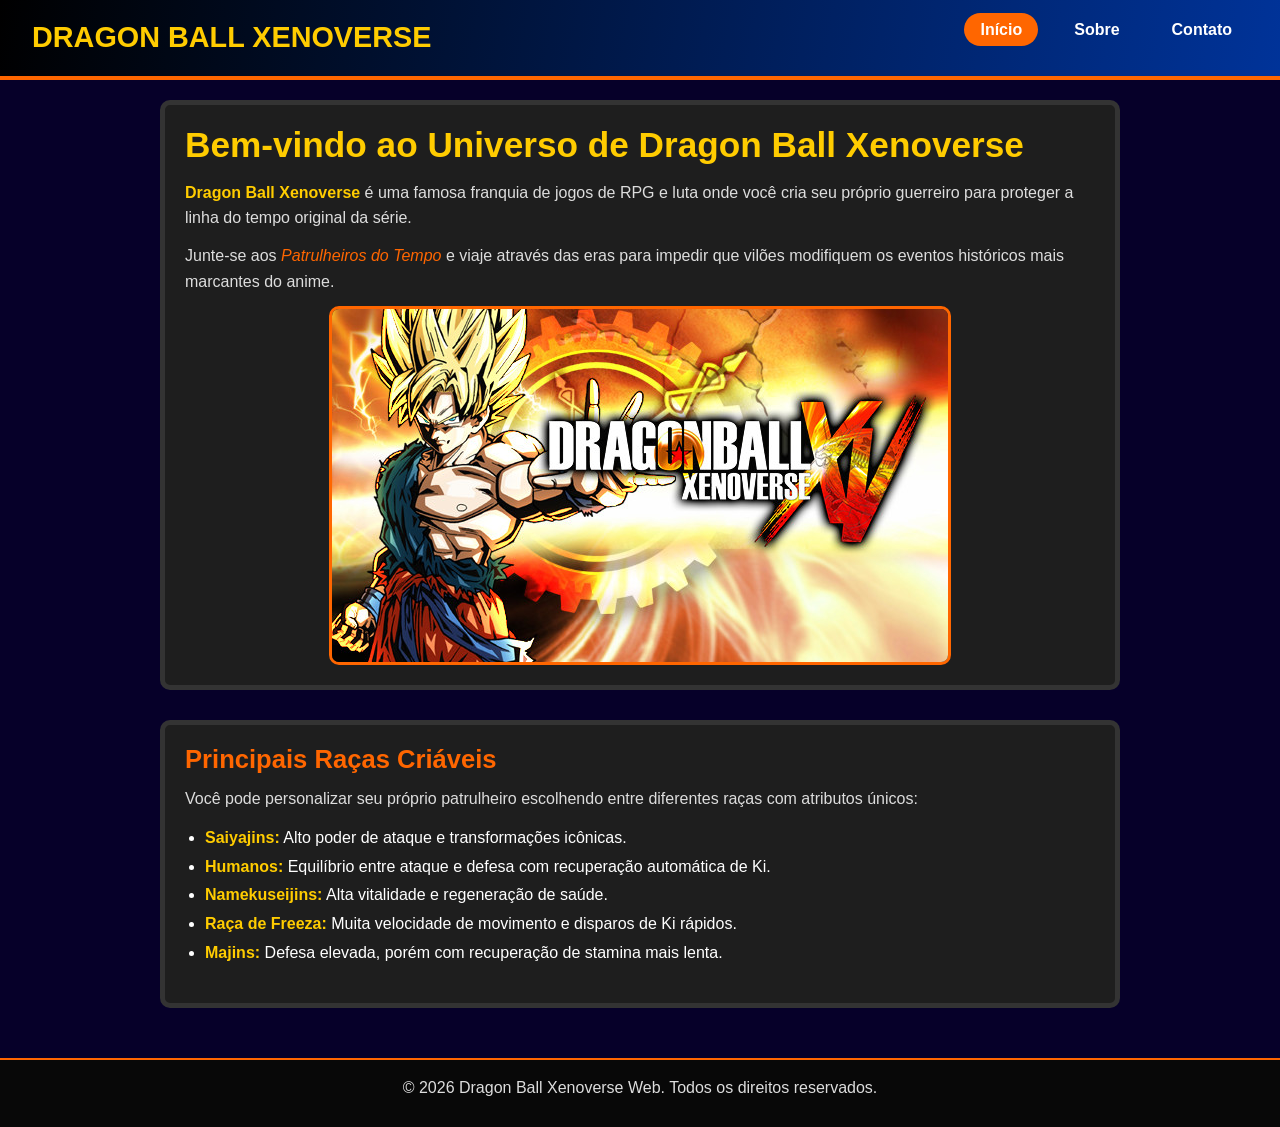
==== index.html @ a4fd9ae2 "Adiciona a estrutura completa do site." ====
<!DOCTYPE html>
<html lang="pt-BR">
<head>
    <meta charset="UTF-8">
    <meta name="viewport" content="width=device-width, initial-scale=1.0">
    <title>Dragon Ball Xenoverse</title>
    <link rel="stylesheet" href="style.css">
</head>
<body>

    <header>
        <div class="logo">Dragon Ball Xenoverse</div>
        <nav>
            <ul>
                <li><a href="index.html" class="active">Início</a></li>
                <li><a href="sobre.html">Sobre</a></li>
                <li><a href="contato.html">Contato</a></li>
            </ul>
        </nav>
    </header>

    <main>
        <section>
            <h1>Bem-vindo ao Universo de Dragon Ball Xenoverse</h1>
            <p><strong>Dragon Ball Xenoverse</strong> é uma famosa franquia de jogos de RPG e luta onde você cria seu próprio guerreiro para proteger a linha do tempo original da série.</p>
            <p>Junte-se aos <em>Patrulheiros do Tempo</em> e viaje através das eras para impedir que vilões modifiquem os eventos históricos mais marcantes do anime.</p>
            <img src="DragonBall.jpg" alt="Placa de circuito representando tecnologia e viagens no tempo">
        </section>

        <section>
            <h2>Principais Raças Criáveis</h2>
            <p>Você pode personalizar seu próprio patrulheiro escolhendo entre diferentes raças com atributos únicos:</p>
            <ul>
                <li><strong>Saiyajins:</strong> Alto poder de ataque e transformações icônicas.</li>
                <li><strong>Humanos:</strong> Equilíbrio entre ataque e defesa com recuperação automática de Ki.</li>
                <li><strong>Namekuseijins:</strong> Alta vitalidade e regeneração de saúde.</li>
                <li><strong>Raça de Freeza:</strong> Muita velocidade de movimento e disparos de Ki rápidos.</li>
                <li><strong>Majins:</strong> Defesa elevada, porém com recuperação de stamina mais lenta.</li>
            </ul>
        </section>
    </main>

    <footer>
        <p>&copy; 2026 Dragon Ball Xenoverse Web. Todos os direitos reservados.</p>
    </footer>

</body>
</html>
---- style.css ----
* {
    margin: 0;
    padding: 0;
    box-sizing: border-box;
    font-family: Arial, sans-serif;
}

:root {
    --orange-db: #ff6600;
    --yellow-db: #ffcc00;
    --blue-db: #003399;
    --dark-bg: #060029;
    --card-bg: #1e1e1e;
    --text-color: #ffffff;
    --text-muted: #aaaaaa;
}

body {
    background-color: var(--dark-bg);
    color: var(--text-color);
    display: flex;
    flex-direction: column;
    min-height: 100vh;
}

header {
    background: linear-gradient(100deg, #000000, var(--blue-db));
    border-bottom: 4px solid var(--orange-db);
    padding: 1rem 2rem;
    display: flex;
    justify-content: space-between;
    align-items: center;
}

.logo {
    font-size: 1.8rem;
    font-weight: bold;
    color: var(--yellow-db);
    text-transform: uppercase;
}

nav ul {
    list-style: none;
    display: flex;
    gap: 20px;
}

nav a {
    color: var(--text-color);
    text-decoration: none;
    font-weight: bold;
    padding: 8px 16px;
    border-radius: 20px;
}

nav a:hover, nav a.active {
    background-color: var(--orange-db);
    color: #ffffff;
}

main {
    flex: 1;
    max-width: 1000px;
    margin: 20px auto;
    padding: 0 20px;
    width: 100%;
}

section {
    margin-bottom: 30px;
    background-color:#1e1e1e;
    padding: 20px;
    border-radius: 10px;
    border: 5px solid #333;
}

h1 {
    font-size: 2.2rem;
    color: var(--yellow-db);
    margin-bottom: 15px;
}

h2 {
    font-size: 1.6rem;
    color: var(--orange-db);
    margin-bottom: 12px;
}

h3 {
    font-size: 1.2rem;
    color: var(--yellow-db);
    margin-bottom: 8px;
}

p {
    line-height: 1.6;
    margin-bottom: 12px;
    color: #dddddd;
}

strong {
    color: var(--yellow-db);
}

em {
    color: var(--orange-db);
}

ul, ol {
    margin-left: 20px;
    margin-bottom: 15px;
    line-height: 1.8;
}

img {
    max-width: 100%;
    height: 100%;
    border-radius: 10px;
    border: 3px solid var(--orange-db);
    display: block;
    margin: 0 auto;
    
}

.iframe-container {
    position: relative;
    padding-bottom: 56.25%;
    height: 0;
    overflow: hidden;
    max-width: 100%;
    border-radius: 8px;
    border: 2px solid var(--orange-db);
    margin-top: 15px;
}

.iframe-container iframe {
    position: absolute;
    top: 0;
    left: 0;
    width: 100%;
    height: 100%;
    border: 0;
}

.form-group {
    margin-bottom: 15px;
}

.form-group label {
    display: block;
    margin-bottom: 5px;
    font-weight: bold;
    color: var(--yellow-db);
}

.form-group input,
.form-group select,
.form-group textarea {
    width: 100%;
    padding: 10px;
    border-radius: 5px;
    border: 1px solid #444;
    background-color: #2a2a2a;
    color: #ffffff;
}

button {
    background-color: var(--orange-db);
    color: #ffffff;
    border: none;
    padding: 10px 20px;
    font-size: 1rem;
    font-weight: bold;
    border-radius: 5px;
    cursor: pointer;
    width: 100%;
}

button:hover {
    background-color: #e65c00;
}

footer {
    background-color: #080808;
    text-align: center;
    padding: 15px;
    border-top: 2px solid var(--orange-db);
    color: var(--text-muted);
}
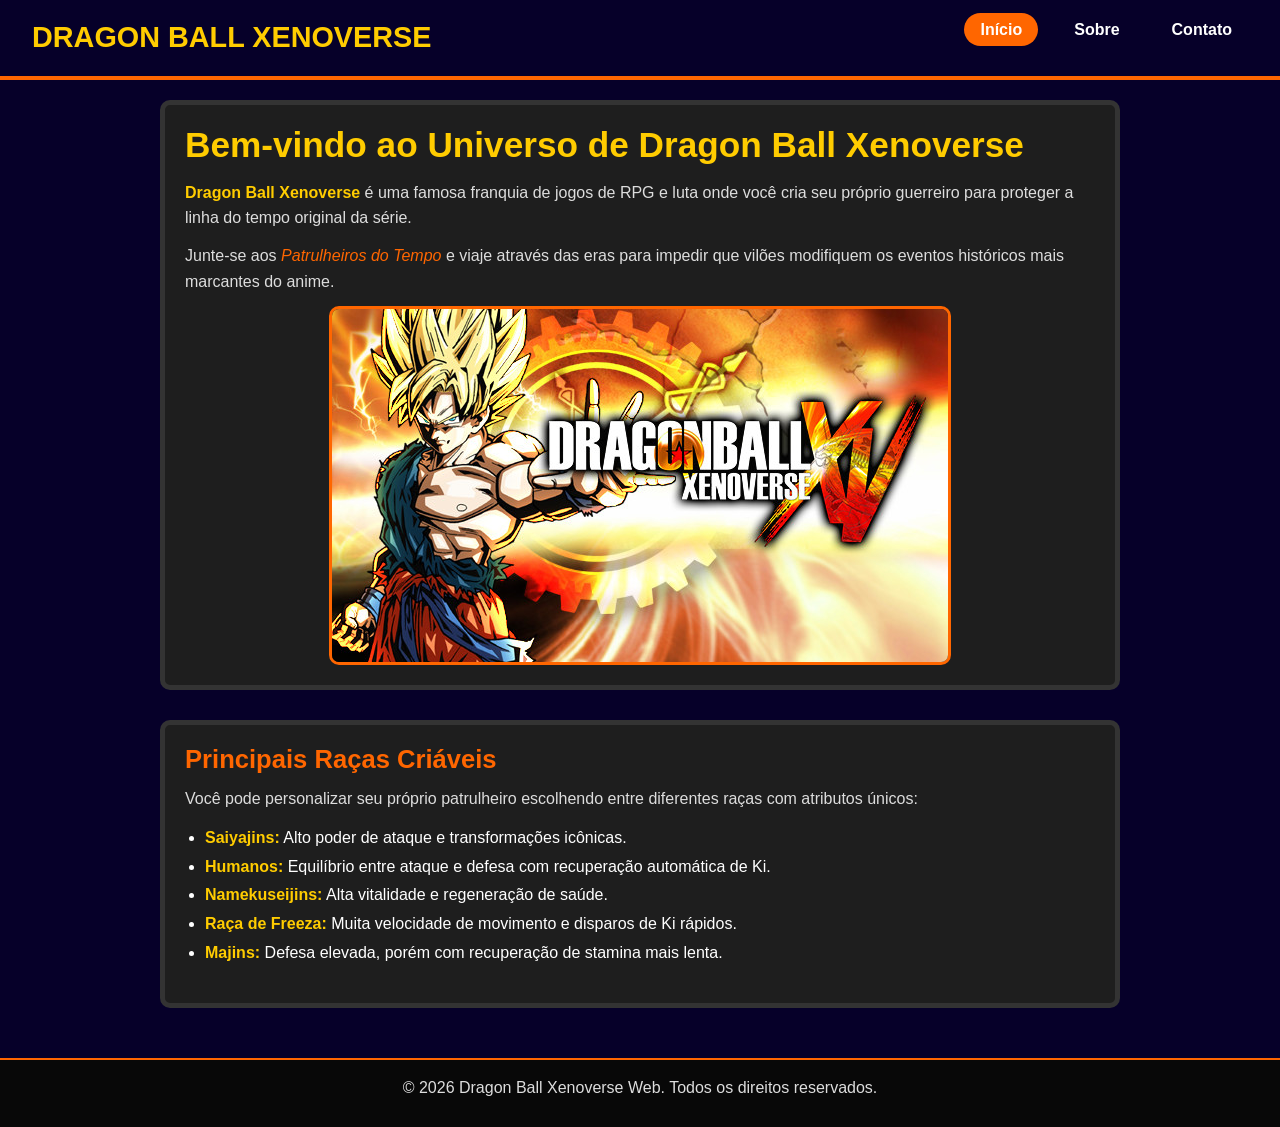
==== commit cbd71ffd: "Adiciona melhor descrição as imagens na pagina principal e na pagina sobre." ====
--- a/index.html
+++ b/index.html
@@ -24,7 +24,7 @@
             <h1>Bem-vindo ao Universo de Dragon Ball Xenoverse</h1>
             <p><strong>Dragon Ball Xenoverse</strong> é uma famosa franquia de jogos de RPG e luta onde você cria seu próprio guerreiro para proteger a linha do tempo original da série.</p>
             <p>Junte-se aos <em>Patrulheiros do Tempo</em> e viaje através das eras para impedir que vilões modifiquem os eventos históricos mais marcantes do anime.</p>
-            <img src="DragonBall.jpg" alt="Placa de circuito representando tecnologia e viagens no tempo">
+            <img src="DragonBall.jpg" alt="Banner oficial do jogo Dragon Ball Xenoverse.">
         </section>
 
         <section>
--- a/style.css
+++ b/style.css
@@ -16,16 +16,16 @@
 }
 
 body {
-    background-color: var(--dark-bg);
-    color: var(--text-color);
+    background-color: #060029;
+    color: #ffffff;
     display: flex;
     flex-direction: column;
     min-height: 100vh;
 }
 
 header {
-    background: linear-gradient(100deg, #000000, var(--blue-db));
-    border-bottom: 4px solid var(--orange-db);
+    background: linear-gradient(100deg, #000000);
+    border-bottom: 4px solid #ff6600;
     padding: 1rem 2rem;
     display: flex;
     justify-content: space-between;
@@ -35,7 +35,7 @@
 .logo {
     font-size: 1.8rem;
     font-weight: bold;
-    color: var(--yellow-db);
+    color: #ffcc00 ;
     text-transform: uppercase;
 }
 
@@ -46,7 +46,7 @@
 }
 
 nav a {
-    color: var(--text-color);
+    color: #ffffff;
     text-decoration: none;
     font-weight: bold;
     padding: 8px 16px;
@@ -54,7 +54,7 @@
 }
 
 nav a:hover, nav a.active {
-    background-color: var(--orange-db);
+    background-color: #ff6600;
     color: #ffffff;
 }
 
@@ -76,19 +76,19 @@
 
 h1 {
     font-size: 2.2rem;
-    color: var(--yellow-db);
+    color: #ffcc00;
     margin-bottom: 15px;
 }
 
 h2 {
     font-size: 1.6rem;
-    color: var(--orange-db);
+    color: #ff6600;
     margin-bottom: 12px;
 }
 
 h3 {
     font-size: 1.2rem;
-    color: var(--yellow-db);
+    color: #ffcc00;
     margin-bottom: 8px;
 }
 
@@ -99,11 +99,11 @@
 }
 
 strong {
-    color: var(--yellow-db);
+    color: #ffcc00;
 }
 
 em {
-    color: var(--orange-db);
+    color: #ff6600;
 }
 
 ul, ol {
@@ -116,7 +116,7 @@
     max-width: 100%;
     height: 100%;
     border-radius: 10px;
-    border: 3px solid var(--orange-db);
+    border: 3px solid #ff6600;
     display: block;
     margin: 0 auto;
     
@@ -129,7 +129,7 @@
     overflow: hidden;
     max-width: 100%;
     border-radius: 8px;
-    border: 2px solid var(--orange-db);
+    border: 2px solid #ff6600;
     margin-top: 15px;
 }
 
@@ -150,7 +150,7 @@
     display: block;
     margin-bottom: 5px;
     font-weight: bold;
-    color: var(--yellow-db);
+    color: #ffcc00;
 }
 
 .form-group input,
@@ -165,7 +165,7 @@
 }
 
 button {
-    background-color: var(--orange-db);
+    background-color: #ff6600;
     color: #ffffff;
     border: none;
     padding: 10px 20px;
@@ -184,6 +184,6 @@
     background-color: #080808;
     text-align: center;
     padding: 15px;
-    border-top: 2px solid var(--orange-db);
-    color: var(--text-muted);
+    border-top: 2px solid #ff6600;
+    color: #aaaaaa;
 }
